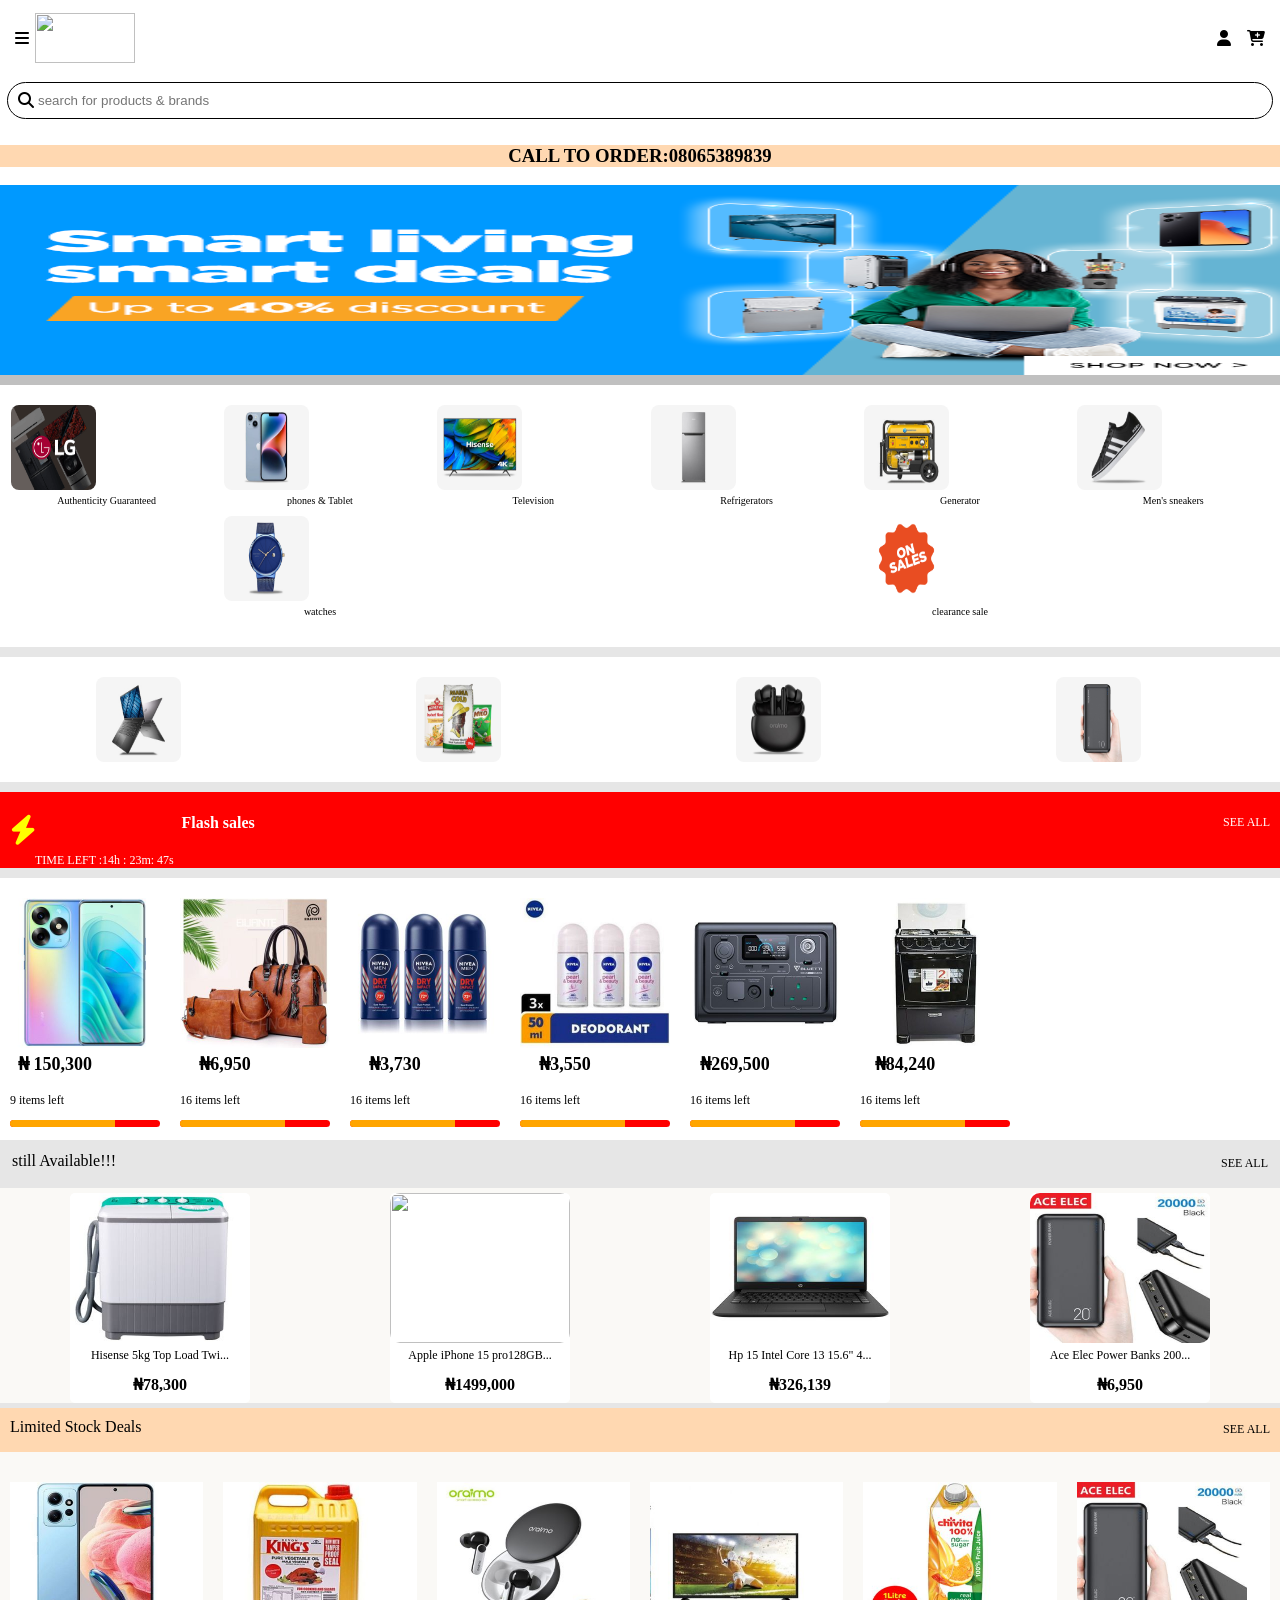
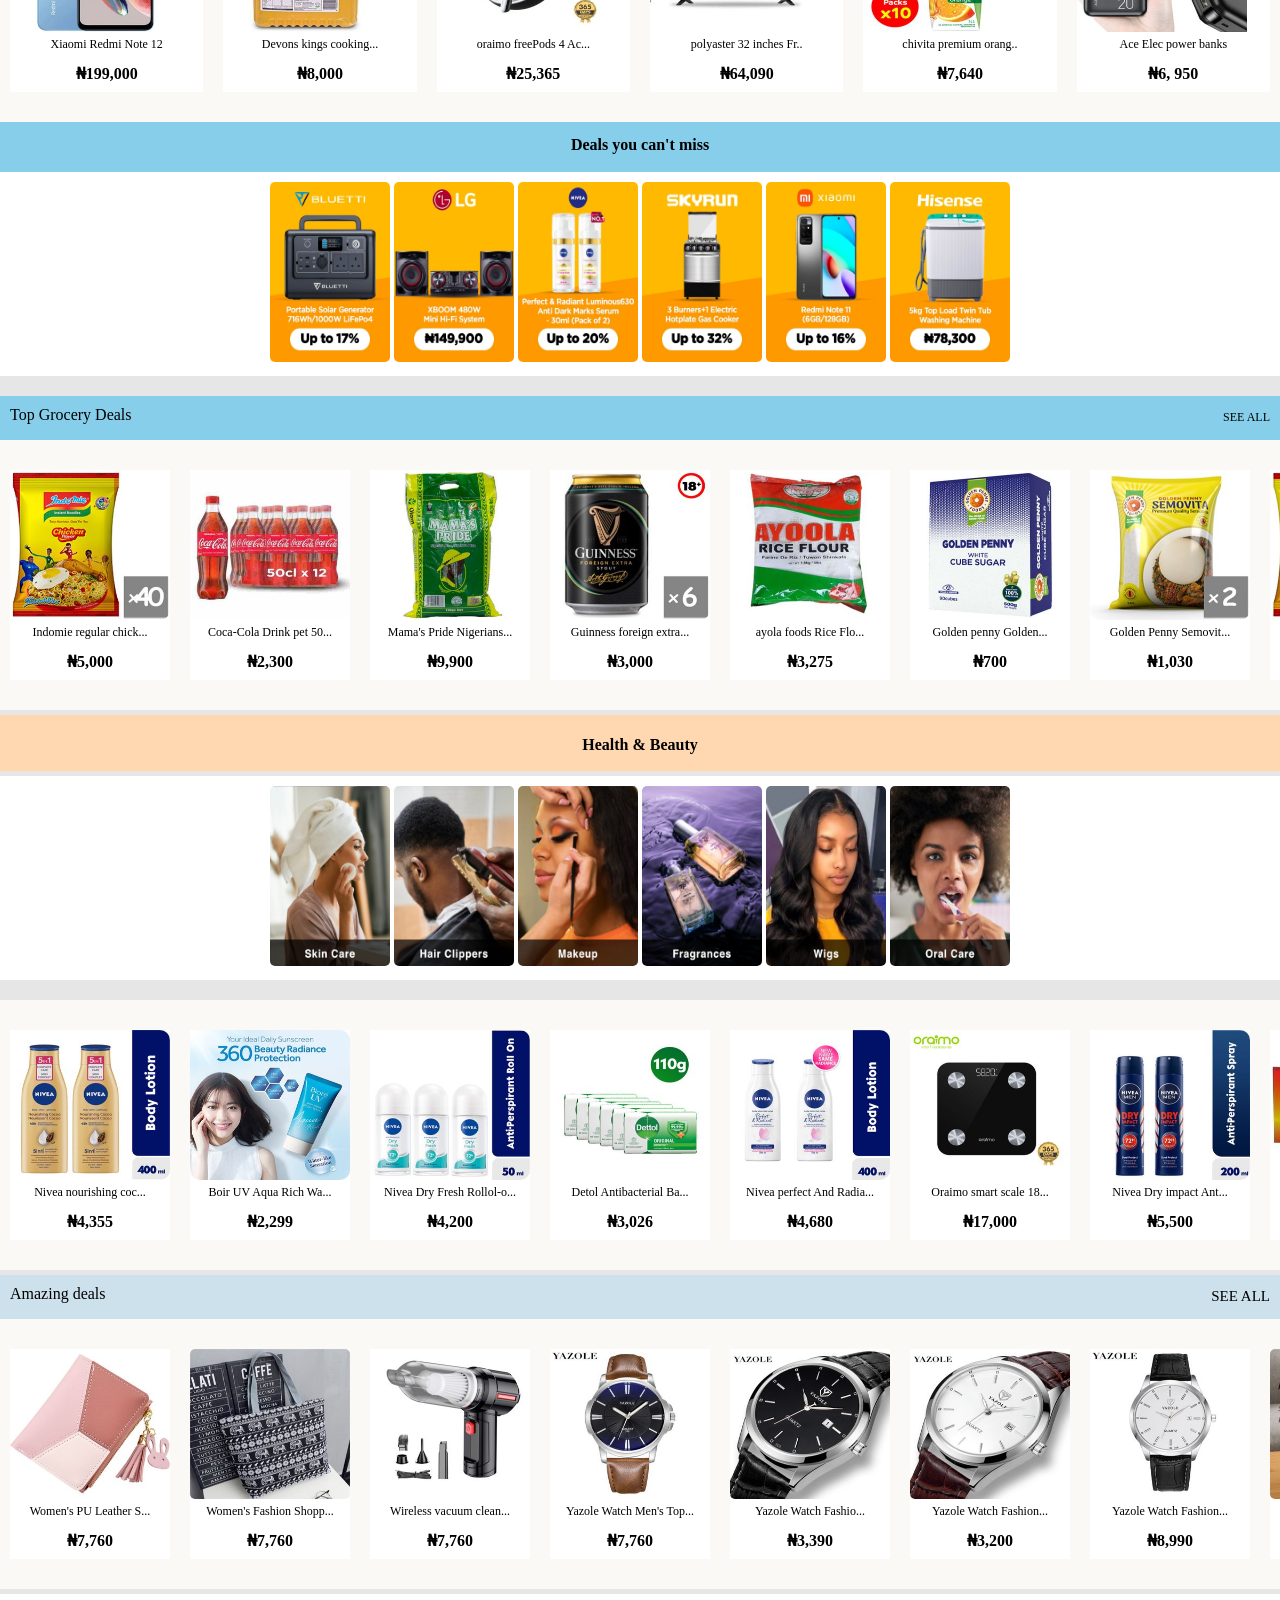
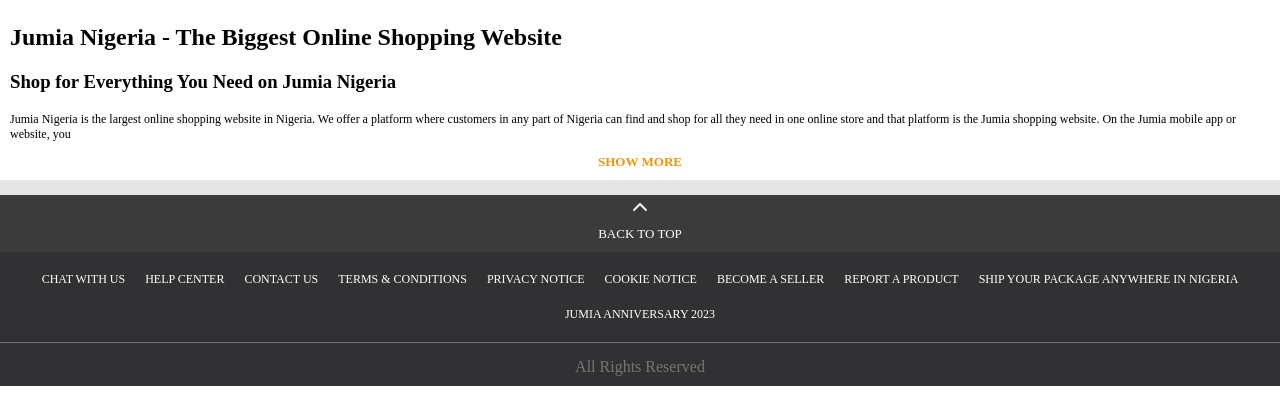
==== index.html @ e9ddb79b "renamed the file" ====
<!doctortype html>
<html>
   <head>
      <title>jumia</title>
      <meta charset="utf-8">
      <meta name="viewport" content="width=device-width,initial-scale=1.0">
        <link rel="stylesheet" href="plugin/fontawesome-free-6.4.2-web/css/all.min.css" >
        <link rel="stylesheet" type="text/css" href="css/jumia.css">
   </head>
   <body>
      <div class="top_nav">
  <span>
    <a href="#"><span class="fas fa-bars"></span></a>  
      <Img src="images/jumia-logo.png" width="100px" height="50px">
  </span>
  
  <span>
     <a href="#"><span class="fas fa-user"></span></a>
     <a href="#"><span class="fas fa-cart-plus"></span></a>
   </span>
     </div>
      
     <div class="top_search">
        <span class="fas fa-search"></span>
        <input type="search" placeholder="search for products & brands">
      </div>
        <h3 class="number">CALL TO ORDER:08065389839</h3>
      <div class="main_img">
         <Img src="images/jumia.png">
      </div>
      <main>
      <section class="first">
         
            <span>
            <Img src="images/jumia_1.gif"width="100px " height="100px" ><p>Authenticity Guaranteed </p>
         </span>
         
         <span>
           <Img src="images/jumia_2.png" width="100px " height="100px" ><p>phones & Tablet</p>
         </span>
         
         <span>
            <Img src="images/jumia_3.png " width="100px " height="100px"><p>Television</p>
            </span>
            
            <span>
               <Img src="images/jumia_4.png" width="100px " height="100px"><p>Refrigerators</p>
               </span>
               
               <span>
                  <Img src="images/jumia_5.gif" width="100px" height="100px"><p>Generator</p>
               </span>
             <span>
                <Img src="images/jumia_6.png" width="100px " height ="100px"><p>Men's sneakers</p>
             </span>
             <span>
                <Img src="images/jumia_7.png" width="100px" height="100px"><p>watches</p>
             </span>
             <span>
                <Img src="images/jumia_8.gif" width="100px" height="100px"><p>clearance sale </p>
             </span>
       </section>
      
    <section class="second">
         <span>
            <Img src="images/2jumia_1.jpg" width ="100px" height="100px">
         </span>
         
         <span>
            <Img src="images/2jumia_2.png" width ="100px" height="100px">
         </span>
         
         <span>
            <Img src="images/2jumia_3.png" width ="100px" height="100px">
         </span>
         
         <span>
            <Img src="images/2jumia_4.png " width ="100px" height="100px">
          </span>
      </section>
      <div class="Red">
         <div class="flex">
            <span class="fas fa-bolt"></span>
         <h4>Flash sales</h4><a href="#"> SEE ALL</a>
         </div>
         <div class="Time">TIME LEFT :14h : 23m: 47s </div>
      </div>
      </section>
      
       <section class="third">
         <span>
            <Img src="images/pone.jpg"width ="130px " height="180px" >
           
          
            <p class="items"> &#8358; 150,300</p>
            <p class="Nitems">9 items left</p>
            <div class="corn">
           <div class="maze">
              
           </div>    
            </div>
         </span>
         
         <span>
            <Img src="images/two.jpg"width ="130px " height="180px">
             <p class="items"> &#8358;6,950 </p>
           <p class="Nitems"> 16 items left </p>
            <div class="corn">
           <div class="maze">
              
           </div>    
           </div>
         </span>
         
         <span>
         <Img src="images/man.jpg"width ="130px " height="180px">
             <p class="items"> &#8358;3,730</p>
           <p class="Nitems"> 16 items left </p>
            <div class="corn">
           <div class="maze">
           </div>
           </div>
         </span>
         <span>
              <Img src="images/woman.jpg"width ="130px " height="180px">
             <p class="items"> &#8358;3,550 </p>
           <p class="Nitems"> 16 items left </p>
            <div class="corn">
           <div class="maze">
           </div>
           </div>
         </span>
         
          <span>
         <Img src="images/brain.jpg"width ="130px " height="180px">
             <p class="items"> &#8358;269,500 </p>
           <p class="Nitems"> 16 items left </p>
            <div class="corn">
           <div class="maze">
           </div>
           </div>
           </span>
           
            <span>
         <Img src="images/boy.jpg"width ="130px " height="180px">
             <p class="items"> &#8358;84,240 </p>
           <p class="Nitems"> 16 items left </p>
            <div class="corn">
           <div class="maze">
           </div>
           </div>
           </span>
      </section>
      <div class="still">
       <p> still Available!!! </p>
         <a href="#">SEE ALL</a>
       </div>
      
      <section class="four">
            <span>
               <Img src="images/dryer.jpg">
               <p class="ben">  Hisense 5kg Top Load Twi...</p>
            <p class="bon"> &#8358;78,300 </p>
             
               </span>
               
               <span>
               <Img src="images/iPhone.jpg">
               <p class="ben">Apple iPhone 15 pro128GB... </p>
                <p class="bon"> &#8358;1499,000</p>
             
               </span>
               <span>
               <Img src="images/lap.jpg">
               <p class="ben"> Hp 15 Intel Core 13 15.6" 4...</p> 
               <p class="bon"> &#8358;326,139</p>
             
               </span>
               <span>
               <Img src="images/fam6.jpg">
               <p class="ben">Ace Elec Power Banks 200...  </p>
                <p class="bon"> &#8358;6,950 </p>
             
            </span>
       </section>
       <div class="stock">
          <p class="stick">Limited Stock Deals</p>
          <a href="#"> SEE ALL</a>
       </div>
       <section class="five">
          <span>
             <Img src="images/fam1.jpg">
             <p class="kims">Xiaomi Redmi Note 12</p>
            <p class="nims">&#8358;199,000</p>
          </span>
           
          <span>
             <Img src="images/fam2.jpg">
             <p class="Kims">Devons kings cooking...</p>
            <p class="nims">&#8358;8,000</p>
         </span>
            
         <span>
             <Img src="images/fam3.jpg">
             <p class="kims">oraimo freePods 4 Ac...</p>
            <p class="nims">&#8358;25,365</p>
          </span>
          
          <span>
             <Img src="images/fam4.jpg">
             <p class="kims">polyaster 32 inches Fr..</p>
            <p class="nims">&#8358;64,090</p>
          </span>
           
          <span>
             <Img src="images/fam5.jpg">
             <p class="Kims">chivita premium orang..</p>
            <p class="nims">&#8358;7,640</p>
          </span>
          
          <span>
             <Img src="images/fam6.jpg">
             <p class="Kims">Ace Elec power banks</p>
            <p class="nims">&#8358;6, 950</p>
          </span>
          
       </section>
       <div class="scale">
          <p class="deals">Deals you can't miss</p>
       </div>
       <section class="six">
          <span>
             <Img src="images/BLUETTI.jpg">
             <Img src="images/LGA.jpg">
             <Img src="images/Nivea.jpg">
             <Img src="images/SKYRUN.jpg">
             <Img src="images/Xiaom.jpg">
             <Img src="images/Hisens .jpg">
             
          </span>
       </section>
       <div class="grocery">
          <p class="gross">Top Grocery Deals</p>
          <a href="#">SEE ALL</a>
       </div>
       <second class="seven">
          <span>
               <Img src="images/indomie.jpg">
                 <p class="kan">Indomie regular chick... </p>
            <p class="ken">&#8358;5,000</p>
           </span>
           
            <span>
               <Img src="images/cock.jpg">
                 <p class="kan">Coca-Cola Drink pet 50...</p>
            <p class="ken">&#8358;2,300</p>
           </span>
           
           <span>
               <Img src="images/pride.jpg">
                 <p class="kan">Mama's Pride Nigerians...</p>
            <p class="ken">&#8358;9,900</p>
           </span>
           
           <span>
               <Img src="images/Guinness.jpg">
                 <p class="kan">Guinness foreign extra...</p>
            <p class="ken">&#8358;3,000</p>
           </span>
           
           <span>
               <Img src="images/Ayola.jpg">
                 <p class="kan">ayola foods Rice Flo...</p>
            <p class="ken">&#8358;3,275</p>
           </span>
           
           <span>
               <Img src="images/golden.jpg">
                 <p class="kan">Golden penny Golden...</p>
            <p class="ken">&#8358;700</p>
           </span>
           
           <span>
               <Img src="images/semo.jpg">
                 <p class="kan">Golden Penny Semovit...</p>
            <p class="ken">&#8358;1,030</p>
           </span>
           
           <span>
               <Img src="images/noodles.jpg">
                 <p class="kan">Indomie Belle full pac...</p>
            <p class="ken">&#8358;7,760</p>
           </span>
          
       </second>
       <div class="health">
             <p>Health & Beauty</p>
          </div>
       <section class="eight">
          <span>
             <Img src="images/skin-care.png">
             <Img src="images/hair-clippers.png">
             <Img src="images/makeup.png">
             <Img src="images/fragrances.png">
             <Img src="images/wigs.png">
             <Img src="images/oral-care.png">
             
          </span>
       </section >
       
       <section class="nine">
          <span>
             <Img src="images/nivea_nurish.jpg">
              <p class="kan">Nivea nourishing coc...</p>
            <p class="ken">&#8358;4,355</p>
           </span>
           
          
          <span>
             <Img src="images/boir_Vu.jpg">
              <p class="kan">Boir UV Aqua Rich Wa... </p>
            <p class="ken">&#8358;2,299</p>
           
          </span>
          
          <span>
             <Img src="images/nivea_dry.jpg">
              <p class="kan">Nivea Dry Fresh Rollol-o...</p>
            <p class="ken">&#8358;4,200</p>
           
          </span>
          
          <span>
             <Img src="images/detol.jpg">
              <p class="kan">Detol Antibacterial Ba...</p>
            <p class="ken">&#8358;3,026</p>
          
          </span>
          
          <span>
             <Img src="images/nivea_peff.jpg">
              <p class="kan">Nivea perfect And Radia...</p>
            <p class="ken">&#8358;4,680</p>
           
          </span>
          
          <span>
             <Img src="images/oraimo_smart.jpg">
              <p class="kan">Oraimo smart scale 18...</p>
            <p class="ken">&#8358;17,000</p>
           
          </span>
          
          <span>
             <Img src="images/nivea_DryN.jpg">
              <p class="kan">Nivea Dry impact Ant...</p>
            <p class="ken">&#8358;5,500</p>
           
          </span>
          
          <span>
             <Img src="images/Givanas.jpg">
              <p class="kan">Givans TEMPTATIONS</p>
            <p class="ken">&#8358;3,633</p>
          
           </span>
           
           <span>
             <Img src="images/blood_pre.jpg">
              <p class="kan">Blood pressure mon...</p>
            <p class="ken">&#8358;11,788</p>
           
           </span>
           
           <span>
             <Img src="images/nivea_dry_fun.jpg">
              <p class="kan">Nivea Dry Comfort Ant...</p>
            <p class="ken">&#8358;5,555</p>
         
             </span>   
                    
         
       </section>
       <div class="dream">
          <p>Amazing deals</p>
          <a href="#">SEE ALL</a>
       </div>
       
       
         <section class="ten">
          <span>
             <Img src="images/watch1.jpg">
              <p class="kan">Women's PU Leather S...</p>
            <p class="ken">&#8358;7,760</p>
           </span>
           
          
          <span>
             <Img src="images/watch2.jpg">
              <p class="kan">Women's Fashion Shopp...</p>
            <p class="ken">&#8358;7,760</p>
           
          </span>
          
          <span>
             <Img src="images/watch3.jpg">
              <p class="kan">Wireless vacuum clean...</p>
            <p class="ken">&#8358;7,760</p>
           
          </span>
          
          <span>
             <Img src="images/watch4.jpg">
              <p class="kan">Yazole Watch Men's Top...</p>
            <p class="ken">&#8358;7,760</p>
          
          </span>
          
          <span>
             <Img src="images/watch6.jpg">
              <p class="kan">Yazole  Watch Fashio...</p>
            <p class="ken">&#8358;3,390</p>
           
          </span>
          
          <span>
             <Img src="images/watch7.jpg">
              <p class="kan">Yazole Watch Fashion...</p>
            <p class="ken">&#8358;3,200</p>
           
          </span>
          
          <span>
             <Img src="images/watch8.jpg">
              <p class="kan">Yazole Watch Fashion...</p>
            <p class="ken">&#8358;8,990</p>
           
          </span>
          
          <span>
             <Img src="images/watch9.jpg">
              <p class="kan">USB 300ML Air PURIFIER</p>
            <p class="ken">&#8358;3,718</p>
          
           </span>
           
           <span>
             <Img src="images/watch10.jpg">
              <p class="kan">Universal 5-1 USB Co...</p>
            <p class="ken">&#8358;4,636</p>
           
           </span>
           
           <span>
             <Img src="images/watch11.jpg">
              <p class="kan">Universal 5-1 USB Co...</p>
            <p class="ken">&#8358;7,760</p>
         
           </span>   
                    
         
    
       </section>
       
       <section class="eleven">
          
        <h1>  Jumia Nigeria - The Biggest Online Shopping Website </h1>
          
         <h3> Shop for Everything You Need on Jumia Nigeria</h3>
          
        <p> Jumia Nigeria is the largest online shopping website in Nigeria. We offer a platform where customers in any part of Nigeria can find and shop for all they need in one online store and that platform is the Jumia shopping website. On the Jumia mobile app or website, you </p>
          
       <div>
          <a href="#">SHOW MORE</a>
       </div>
          
       </section>
      </main>
      
      <footer>
         <div class="btp">
            <span class="fas fa-chevron-up"></span>
            <a href="#">BACK TO TOP</a>
         </div>
         <div class="links">
 <a href="#">CHAT WITH US</a>

<a href="#">HELP CENTER</a>

<a href="#">CONTACT US</a>

<a href="#">TERMS & CONDITIONS</a>

<a href="#">PRIVACY NOTICE</a>

<a href="#">COOKIE NOTICE</a>

<a href="#">BECOME A SELLER</a>

<a href="#">REPORT A PRODUCT</a>

<a href="#">SHIP YOUR PACKAGE ANYWHERE IN NIGERIA</a>
<a href="#">JUMIA ANNIVERSARY 2023</a>
         </div>
         <div class="footer_bottom">
        <p> All Rights Reserved </p>
         </div>
      </footer>
   </body>
</html>
---- css/jumia.css ----
*, *::before, *::after{
   box-sizing: border-box;
   }
 body{
    margin:0px;
    
    
 }

.top_nav{
   display:flex;
   Flex-direction:row;
   Align-items:center;
   Justify-content :space-between ;
   height:5vh;
   margin:15px;
   }
.top_nav a{
   Color :black;
}
.top_nav a:nth(3){
   Flex-basis:80%;
   color:red;
}

.top_nav a:first-child {
   Width :10px;
   color:black;
   
}
.top_nav img{
   Flex-basis :10%;
}
.top_nav>span{
   display:inline-flex;
  Align-items :center;
  Justify-content :space-between ;
}
.top_nav>span>img{
   margin:10px;
}
.top_nav>span:last-child > a{
   Margin-left: 20px;
   display: inline-block;
}
.top_nav h2{
   Margin-right:150px;
   Font-family :san-serif ;
}

  .top_search{
     display :flex;
     background-color :blue
     Padding:10px 20px;
     Align-items :right;
  }


Input{
   display:absolute;  
   Padding :10px 30px;
   border-radius :50px ;
   Border:1px solid black;
   Width:100%;
   margin :7px ;
}

.top_search{
  position :relative;
}
.top_search>span{
   color:black;
   position:absolute;
   margin-top:17px ;
   Margin-left:18px;
}
.top_search > a{
   Display :flex;
   Color:red;
   Margin-left:20px;
   text-decoration :none;
}
.btn-av{
   Background-color :grey ;
}
.top search.span{
   Color :red;
}
.fas fa-search{
   Color:red;
}
.number{
   background-color :FFD8B1;
  Text-align :center;
  
}
.main_img img{
   Width:100%;
   height:200px;
   Border-bottom:10px solid silver;
}
main{
   Background-color : rgb(230, 230,230);
   Padding-bottom:5px;
   
}
   
   P{
      margin-top :5px;
      Text-align :center;
   }
Main >.first{
   display :flex;   
   Overflow: auto;
   flex-flow: row wrap;
   Justify-content: space-around;
   Padding: 20px 0px;
   Background-color :white ;
   margin-bottom :10px;
}
Main >.first> span 
{
   Flex-basis: 15%;
}
Main >.first> span > p
{
   Font-size: 10px;
}
Main >.first> span > Img
{
   Width: 85px;
   Height: 85px;
   Border-radius: 8px;
}

Main >.second{
   display :flex;
   Overflow :auto;
   flex-flow :row wrap;
   Justify-content :space-around ;
   Padding:20px 0px;
   Margin-bottom :10px;
   background-color :white;
   
}

Main>.second>span{
   flex-basis :10%;
}
Main>.second > span > p{
   Font-size :15px;
}
Main>.second >span > img {
   Width :85px;
   height:85px;
   Border-radius :8px;
   
}
.Red{
  Background-color :red;
   
}
.Red >.Flex{
   Display :flex ;
   Justify-content :space-between ;
   Align-items :center ;
   
}

.Flex >span{
   Color :yellow;
   Font-size :30px;
   Margin-left:10px;
   Margin-top :15px;
}
.Flex >a{
   Text-decoration :none;
   Margin-right :10px;
   Font-size :12px;
   Color:white;
}
.Red >.Flex>h4{
   Flex-basis :70%;
   Color :white;
}

.Red >.Time{
   Font-size :12px;
   Margin-left:35px;
   Margin-bottom:10px;
   Color :white ;
}
Main >.third{
   background-color :white;
   display :flex ;
   Justify-content :flex-start ;
   Padding-top :20px;
   Padding-bottom:20px;
   Overflow-x: auto;
}
Main >.third >span{
 Margin: 0px 10px;

}
Main > .third > span > img 
{
   Width: 150px;
   Height: 150px;
}
.third > span >.corn{
   background-color :red;
   Width:100%;
   height:3% ;
   border-radius :20px;
   
}
.third > span >.corn >.maze{
   Width:70%;
   height:100%;
   background-color :orange;
  border-top-left-radius:20px;
  border-bottom-left-radius:20px;
  
}
.third >span >.items{
Margin-right :60px ;
Font-size:18px;
Font-weight :bold;
}
.third >span >.Nitems{
text-align :left;
Font-size:12px;
}
.four{
display :flex;
Flex-flow:row wrap;
Justify-content :space-around ;
Margin-bottom:5px;
background-color :#FAF9F6;
}
.four >span >img{
   Width  :180px;
   height:150px;
   Border-radius :10px;
   
   
}
.four >span{
   Margin-top :5px ;
   Background-color :white;
   Height :210px ;
   Border-radius :5px;
  
   
}
.four >span >.ben{
   Font-size :12px;
}
.four >span >.bon{
   Font-weight:bold;
}
.still{
   display :flex ;
   Padding:2px;
   Justify-content :space-between ;
   Align-items :center ;
}
.still > p{
  margin-top :10px;
  margin-left :10px;
  
}
.still >a{
   Text-decoration :none;
   color:black;
   Font-size :12px;
   Margin-right:10px;
}
.stock{
   display :flex;
   Justify-content :space-between ;
   Align-items :center;
   Background-color :#FFD8B1;
  
}
.stock >.stick{
   Margin-left :10px;
   margin-top :10px;
}
.stock > a{
   text-decoration :none;
   Margin-right:10px;
   Font-size :12px;
   color:black;
}
Main >.five{
   background-color :#FAF9F6;
   display :flex ;
   Justify-content :flex-start ;
   Padding-top :20px;
   Padding-bottom:20px;
   Overflow-x: auto;
}
Main >.five >span{
   Background-color :white;
   Width:200px ;
   height:210px ;
   Margin :10px;
}
.five > span >.kims{
   Font-size:12px;
}
.five > span >.nims{
   Font-weight :bold;
}

 Main>.five >span >img{
    Width:170px;
    height:150px;
   
 }

Main >.six{
   display:flex;
   Justify-content :space-around ; 
   Align-items :center;
   background-color:white;
   Margin-bottom:20px;
}
Main >.six >span{
   Margin:10px;
}
Main >.six >span >img{
   Width:120px ;
   height:180px;
   border-radius :5px;
}
Main >.scale{
   Background-color :#87CEEB;
   Padding :2px;
   Text-align :center;
}
.scale >.deals{
   Font-weight :bold;
   Margin-top :12px;
}
Main >.seven{
   background-color :#FAF9F6;
   display :flex ;
   Justify-content :flex-start ;
   Padding-top :20px;
   Padding-bottom:20px;
   Overflow-x: auto;
   Margin-bottom:5px;

}
.seven >span{
   Background-color :white;
   Width:200px ;
   height:210px ;
   Margin :10px;
}
.seven > span >img{
   Width  :160px;
   height:150px;
   Border-radius :10px;
   
}
.seven >span >.kan{
   Font-size :12px;
}
.seven >span >.ken{
   Font-weight :bold;
}
.grocery{
   Background-color :#87CEEB;
   display :flex;
   Justify-content :space-between ;
   Align-items :center;
   
}
.grocery >.gross{
   Margin-top :10px;
   Margin-left :10px;
}
.grocery > a{
   font-size:12px ;
   text-decoration :none;
   color:black;
   Margin-right :10px;
}
Main>.eight{
   display:flex;
   Justify-content :space-around ; 
   Align-items :center;
   background-color:white;
   Margin-bottom:20px;
   Margin-top :5px;
   
}
Main>.eight >span{
   Margin :10px;
}
Main >.eight>span >img{
   Width:120px ;
   height:180px;
   Border-radius :5px;
    
}
Main >.health{
   background-color :FFD8B1;
   Justify-content :center ;
   Align-items :center;
   Padding:1px;
}
Main >.health >p{
   Margin-top :20px;
   Font-weight :bold;
}
Main >.nine{
   background-color :#FAF9F6;
   display :flex ;
   Justify-content :flex-start ;
   Padding-top :20px;
   Padding-bottom:20px;
   Overflow-x: auto;
   Margin-bottom:5px;

}
Main>.nine >span{
   Background-color :white;
   Width:200px ;
   height:210px ;
   Margin :10px;
}
Main >.nine >span >img {
   Width  :160px;
   height:150px;
   Border-radius :10px;
   
}
.nine >span >.ken{
   Font-weight:bold;
}
.nine >span >.kan{
   Font-size :12px;
}
Main >.ten {
   background-color :#FAF9F6;
   display :flex ;
   Justify-content :flex-start ;
   Padding-top :20px;
   Padding-bottom:20px;
   Overflow-x: auto;
   Margin-bottom:5px;

}
Main >.ten>span {
   Background-color :white;
   Width:200px ;
   height:210px ;
   Margin :10px;

}
Main >.ten >span >img {
   Width:160px;
   height:150px;
   Border-radius :5px;
}
.ten >span >.ken{
   Font-weight:bold;
}
.ten >span >.kan{
   Font-size :12px;
}
.dream {
   Display:flex;
   Justify-content :space-between ;
   Align-items :center;
   Text-align :center;
   Background-color :#CCE1EB;
}
.dream >a{
   Text-decoration :none;
   Font-size:15px;
   Color :black;
   Margin-right :10px;
}
.dream >p{
  Margin-top :10px;
  Margin-left :10px;
}


Main >.eleven{
   Padding:10px;
   Background-color :FFFFFF;
   Margin-bottom:10px;
}

Main >.eleven >p{
   Text-align :left;
    Font-size :12px;
}
Main >.eleven >div{
   Text-align :center;
  
}
Main >.eleven >div >a{
   Text-decoration :none;
   Color:#EC9706;
   Font-weight:600;
   Font-size :13px;
}
footer{
   Margin :0px ;
   Background-color :yellow;
}
footer >.btp{
   text-align :center;
   display :flex ;
   Flex-direction :column;
   Background-color :#3b3b3b;
   Color:white;
  Padding:5px 0px 0px 0px ;
}
footer >.btp >a{
   Text-decoration :none;
   Font-size:13px;
   Color:white ;
}
footer > .links {
   display :flex;
   Justify-content :center;
   Align-items :center;
   flex-wrap:wrap ;
   Background-color :black;
   Padding: 10px 0px;
   Background-color: #313133;
}
footer >div >a{
   text-decoration :none;
   Margin :10px;
   Font-size :12px;
   Color :white;
}
.footer_bottom{
   Background-color :#313133;
   Border-top :1px solid #767678;
   Text-align :center;
}
.footer_bottom >p{
   Color : #767678 ;
   Padding:10px;
}
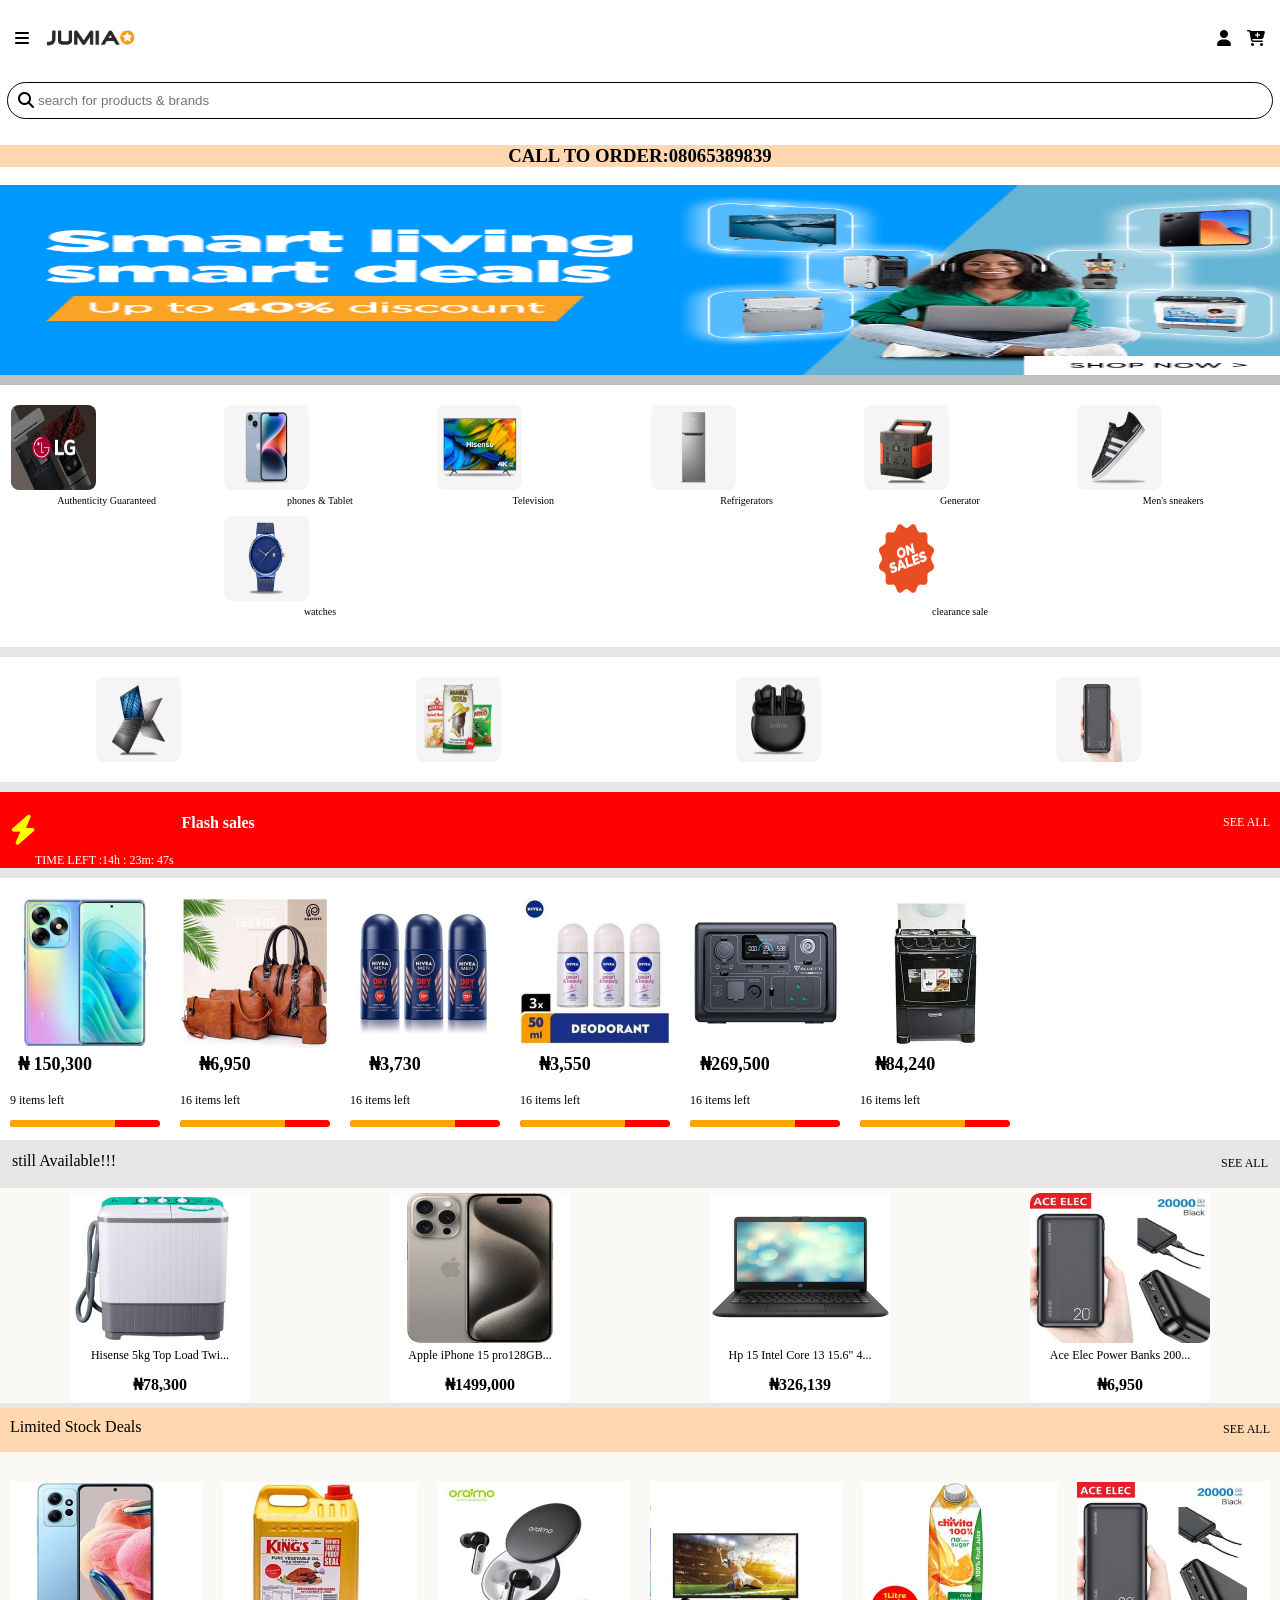
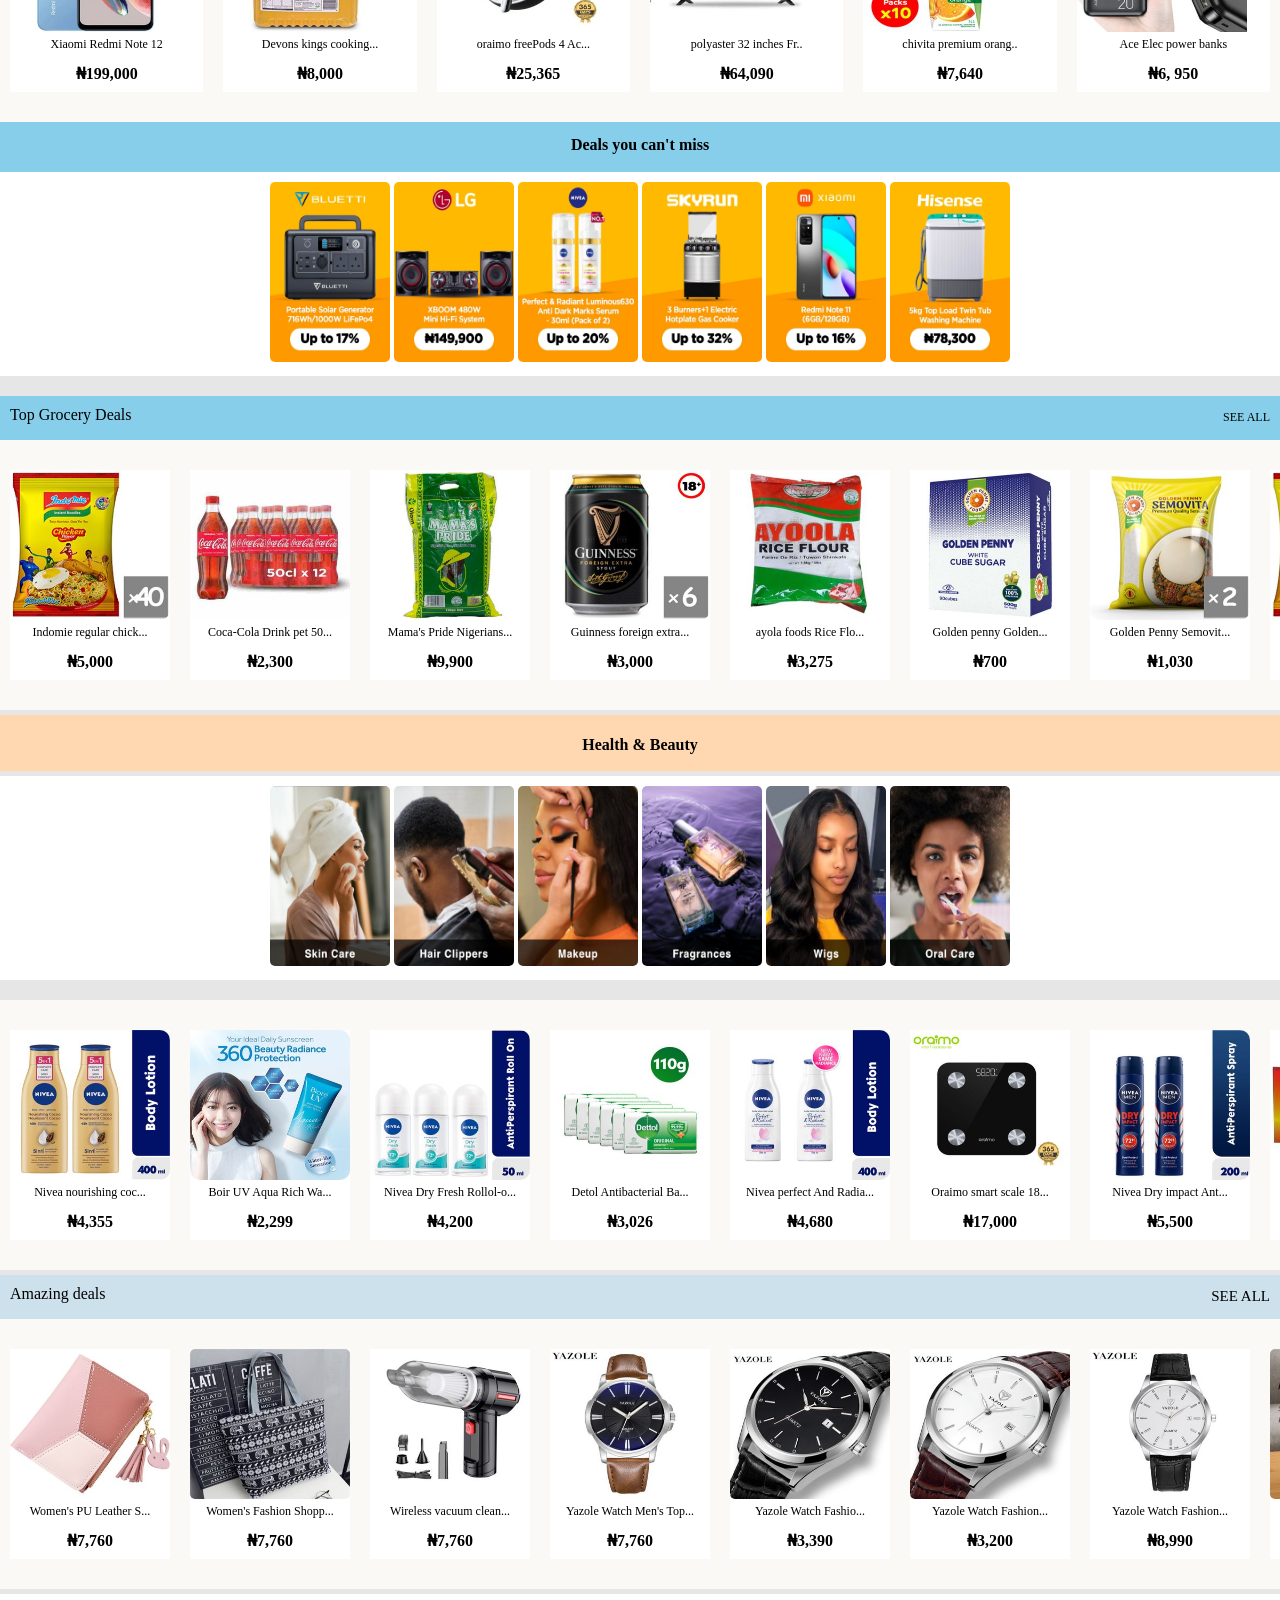
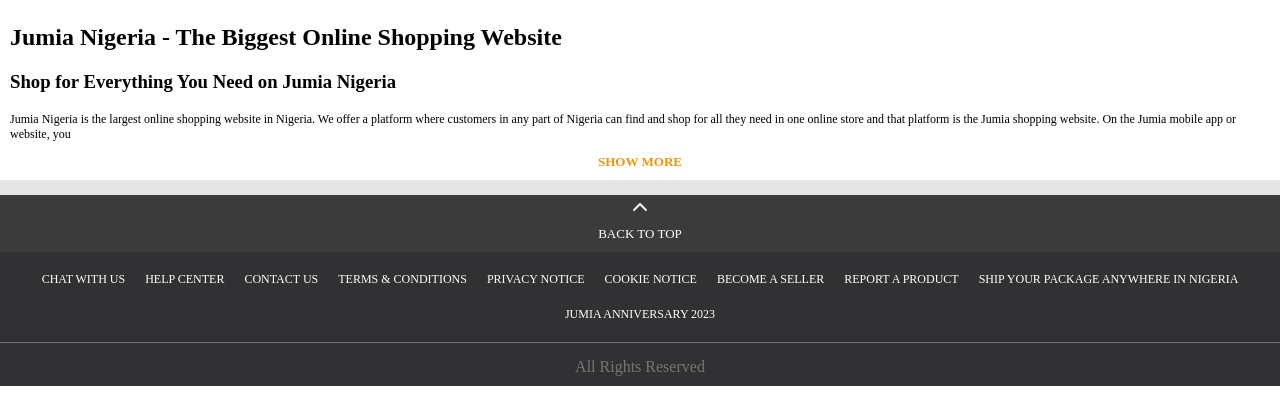
==== commit 37c51c22: "made changes" ====
--- a/index.html
+++ b/index.html
@@ -11,7 +11,7 @@
       <div class="top_nav">
   <span>
     <a href="#"><span class="fas fa-bars"></span></a>  
-      <Img src="images/jumia-logo.png" width="100px" height="50px">
+      <Img src="images/Jumia-Logo.png" width="100px" height="50px">
   </span>
   
   <span>
@@ -165,7 +165,7 @@
                </span>
                
                <span>
-               <Img src="images/iPhone.jpg">
+               <Img src="images/iphone.jpg">
                <p class="ben">Apple iPhone 15 pro128GB... </p>
                 <p class="bon"> &#8358;1499,000</p>
              
